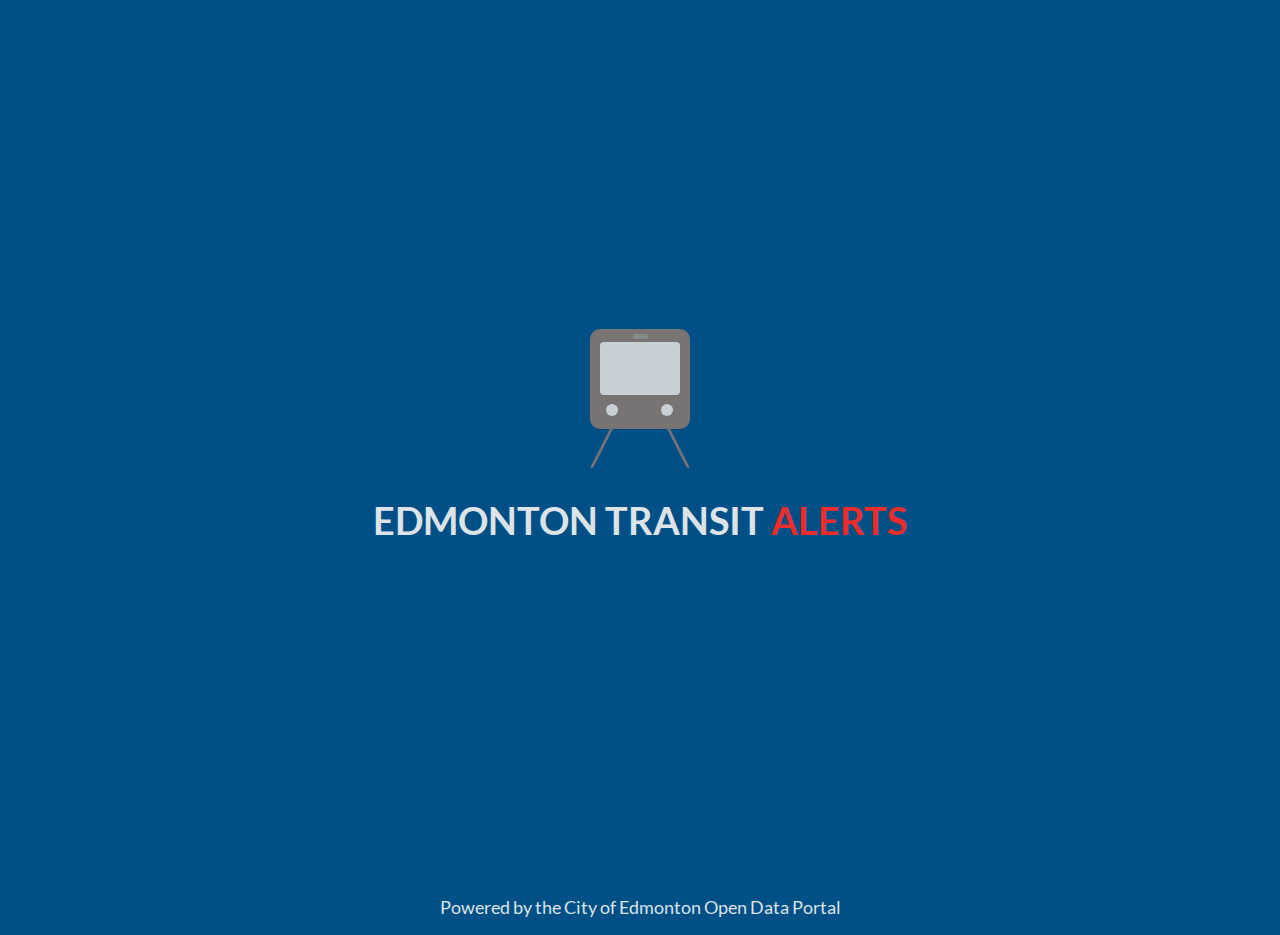
==== about.html @ 35cfcfc2 "added about page and cleaned up code" ====
<!DOCTYPE html>
<html lang="en">
<head>
  <meta charset="UTF-8">
  <meta http-equiv="X-UA-Compatible" content="IE=edge">
  <meta name="viewport" content="width=device-width, initial-scale=1.0">
  <meta name="description" content="Edmonton Transit alerts app">
  <title>Edmonton Transit Alerts</title>
  <link rel="icon" type="image/x-icon" href="./assets/train.png">
  <link rel="stylesheet" href="/styles/styles.css" class="rel">
</head>
<body>

<!--PRELOADER-->
  <div class="loader">
    <div class="train">
      <div class="windows"></div>
      <div class="lights"></div>
    </div><!-- train div end -->
    <div class="rails">
      <div class="ties"></div>
      <div class="ties"></div>
      <div class="ties"></div>
    </div><!-- rail div end -->
    <p class="loaderText">Edmonton transit <span class="orangeSpan">alerts</span></p>
  </div>

  <!-- HEADER -->
  <header>
    <div class="wrapper">
      <h1>Edmonton transit <span class="orangeSpan">alerts</span></h1>
      <h2 class="time">""</h2>
      <p class="headerDescription">The latest transit service notices, updated every five minutes</p>
    </div>
  </header>

<!-- NAV -->
  <nav>
    <ul>
      <li class="navButton">
        <a href="./index.html" class="navLink">Home</a>
      </li>
    </ul>
  </nav>

<!-- MAIN -->
  <main class="aboutPage">
    <div class="bannerImage">
      <h2 class="about">
        about this app
      </h2>
    </div>
      <div class="wrapper">
        <p class="description">
          This app lists the most up-to-date information on transit service disruptions for the City of Edmonton. The data is fetched from three RESTful APIs published by the City of Edmonton's Open Data portal, and is refreshed every five minutes.
  
          Information presented here is presented in an "as is" format directly from the city, and as such some entries may be missing and incomplete.  
  
        </p>
      </div> <!-- wrapper div end -->
  </main>

<!-- JAVASCRIPT -->
  <script src="./javascript/preloader.js"></script>
  <script src="./javascript/clock.js"></script>
</body>

<!-- FOOTER -->
<footer>
  Powered by the City of Edmonton Open Data Portal 
</footer>
</html>
---- styles/styles.css ----
@charset "UTF-8";
.loader {
  position: fixed;
  top: 0;
  left: 0;
  width: 100vw;
  height: 100vh;
  display: flex;
  align-items: center;
  justify-content: center;
  background-color: #005087;
  z-index: 1000;
  transition: opacity 0.9s, visibility 0.9s;
  display: flex;
  flex-direction: column;
}

.loader--hidden {
  opacity: 0;
  visibility: hidden;
}

.loaderText {
  color: #DDE3E6;
  font-family: "Lato-Bold";
  text-transform: uppercase;
  font-size: clamp(2.9rem, 3vw, 5rem);
  margin: 30px 10px;
  display: flex;
  justify-content: center;
  text-align: center;
  white-space: pre;
  width: 100%;
  display: flex;
  flex-wrap: wrap;
}

.rails {
  position: relative;
  text-align: center;
  width: 100px;
}
.rails:before, .rails:after {
  background-color: #787474;
  border-radius: 4px;
  content: "";
  display: block;
  float: left;
  height: 40px;
  transform-origin: bottom;
  transform: skewX(-27deg);
  width: 3px;
}
.rails:after {
  float: right;
  transform: skewX(27deg);
}

.ties {
  animation: track 1s infinite linear;
  background-color: #787474;
  border-radius: 4px;
  display: inline-block;
  height: 3px;
  opacity: 0;
  position: absolute;
  top: 89%;
  transform: translateX(-52%);
}

.ties:nth-child(2) {
  animation-delay: -0.333s;
}

.ties:nth-child(3) {
  animation-delay: -0.666s;
}

.train {
  animation: train 1.5s infinite ease-in-out;
  background-color: #787474;
  border-radius: 10px;
  height: 100px;
  position: relative;
  top: 1px;
  width: 100px;
}

.windows {
  background-color: #C7D0D4;
  border-radius: 4px;
  height: 53px;
  margin: 1px auto 0 auto;
  position: relative;
  top: 12px;
  width: 80%;
}
.windows:before {
  background-color: #878b8b;
  border-radius: 3px;
  content: "";
  display: block;
  height: 5px;
  left: calc(50% - 7.5px);
  position: absolute;
  top: -8px;
  width: 15px;
}

.lights:before,
.lights:after {
  background-color: #C7D0D4;
  border-radius: 50%;
  content: "";
  display: block;
  height: 12px;
  left: 16%;
  position: absolute;
  top: 75%;
  width: 12px;
}

.lights:after {
  left: 71%;
}

@keyframes train {
  0% {
    transform: rotate(0deg);
  }
  25% {
    transform: rotate(0.5deg);
  }
  50% {
    transform: rotate(-0.5deg);
  }
  75% {
    transform: rotate(0.5deg);
  }
  100% {
    transform: rotate(0deg);
  }
}
@keyframes track {
  0% {
    opacity: 0;
    top: 88%;
    width: 90%;
  }
  10% {
    opacity: 1;
  }
  90% {
    opacity: 1;
  }
  100% {
    opacity: 0;
    top: 0;
    width: 38px;
  }
}
nav {
  background-color: #005087;
  height: 70px;
}
nav ul {
  width: 100%;
  height: 100%;
  display: flex;
  justify-content: center;
  align-items: center;
  text-align: center;
  list-style-type: none;
}

.navButton {
  transition: transform 0.5s ease-in-out;
}

.navButton:active {
  animation: push 0.5s ease-in-out;
}

.navLink {
  width: 200px;
  margin-left: 10px;
  margin-right: 10px;
  margin-bottom: 35px;
  background-color: #DDE3E6;
  font-family: "Lato-Bold";
  text-transform: uppercase;
  font-size: clamp(1.45rem, 1.05vw, 2rem);
  padding: 10px 20px;
  text-decoration: none;
  color: #005087;
  border-radius: 3px;
}
.navLink:hover {
  background-color: #ED2D2C;
  color: #DDE3E6;
}
.navLink:hover {
  background-color: #ED2D2C;
  color: #DDE3E6;
}

.navLink:visited {
  color: #005087;
}

@font-face {
  font-family: "Lato-Regular";
  src: url("/fonts/Lato/Lato-Regular.ttf");
  font-weight: normal;
}
@font-face {
  font-family: "Lato-Bold";
  src: url("/fonts/Lato/Lato-Bold.ttf");
  font-weight: bold;
}
@font-face {
  font-family: "Lato-Black";
  src: url("/fonts/Lato/Lato-Black.ttf");
  font-weight: 900;
}
@font-face {
  font-family: "Lato-Italic";
  src: url("/fonts/Lato/Lato-Italic.ttf");
  font-weight: 900;
}
html {
  line-height: 1.15;
  -ms-text-size-adjust: 100%;
  -webkit-text-size-adjust: 100%;
}

body {
  margin: 0;
}

article, aside, footer, header, nav, section {
  display: block;
}

h1 {
  font-size: 2em;
  margin: 0.67em 0;
}

figcaption, figure, main {
  display: block;
}

figure {
  margin: 1em 40px;
}

hr {
  box-sizing: content-box;
  height: 0;
  overflow: visible;
}

pre {
  font-family: monospace, monospace;
  font-size: 1em;
}

a {
  background-color: transparent;
  -webkit-text-decoration-skip: objects;
}

abbr[title] {
  border-bottom: none;
  text-decoration: underline;
  text-decoration: underline dotted;
}

b, strong {
  font-weight: inherit;
}

b, strong {
  font-weight: bolder;
}

code, kbd, samp {
  font-family: monospace, monospace;
  font-size: 1em;
}

dfn {
  font-style: italic;
}

mark {
  background-color: #ff0;
  color: #000;
}

small {
  font-size: 80%;
}

sub, sup {
  font-size: 75%;
  line-height: 0;
  position: relative;
  vertical-align: baseline;
}

sub {
  bottom: -0.25em;
}

sup {
  top: -0.5em;
}

audio, video {
  display: inline-block;
}

audio:not([controls]) {
  display: none;
  height: 0;
}

img {
  border-style: none;
}

svg:not(:root) {
  overflow: hidden;
}

button, input, optgroup, select, textarea {
  font-family: sans-serif;
  font-size: 100%;
  line-height: 1.15;
  margin: 0;
}

button, input {
  overflow: visible;
}

button, select {
  text-transform: none;
}

button, html [type=button], [type=reset], [type=submit] {
  -webkit-appearance: button;
}

button::-moz-focus-inner, [type=button]::-moz-focus-inner, [type=reset]::-moz-focus-inner, [type=submit]::-moz-focus-inner {
  border-style: none;
  padding: 0;
}

button:-moz-focusring, [type=button]:-moz-focusring, [type=reset]:-moz-focusring, [type=submit]:-moz-focusring {
  outline: 1px dotted ButtonText;
}

fieldset {
  padding: 0.35em 0.75em 0.625em;
}

legend {
  box-sizing: border-box;
  color: inherit;
  display: table;
  max-width: 100%;
  padding: 0;
  white-space: normal;
}

progress {
  display: inline-block;
  vertical-align: baseline;
}

textarea {
  overflow: auto;
}

[type=checkbox], [type=radio] {
  box-sizing: border-box;
  padding: 0;
}

[type=number]::-webkit-inner-spin-button, [type=number]::-webkit-outer-spin-button {
  height: auto;
}

[type=search] {
  -webkit-appearance: textfield;
  outline-offset: -2px;
}

[type=search]::-webkit-search-cancel-button, [type=search]::-webkit-search-decoration {
  -webkit-appearance: none;
}

::-webkit-file-upload-button {
  -webkit-appearance: button;
  font: inherit;
}

details, menu {
  display: block;
}

summary {
  display: list-item;
}

canvas {
  display: inline-block;
}

template {
  display: none;
}

[hidden] {
  display: none;
}

html {
  box-sizing: border-box;
  font-size: 62.5%;
  font-family: "Lato-Regular";
}

*, *:before, *:after {
  box-sizing: inherit;
}

.sr-only {
  position: absolute;
  width: 1px;
  height: 1px;
  margin: -1px;
  border: 0;
  padding: 0;
  white-space: nowrap;
  clip-path: inset(100%);
  clip: rect(0 0 0 0);
  overflow: hidden;
}

* {
  margin: 0;
  padding: 0;
  scroll-behavior: smooth;
}

.wrapper {
  max-width: 1200px;
  width: 90%;
  margin: 0 auto;
}

img {
  max-width: 100%;
  height: auto;
  display: block;
}

ul {
  list-style: none;
}

header {
  height: 250px;
  display: flex;
  flex-direction: column;
  justify-content: center;
  align-items: center;
  background-color: #005087;
}

.mainHeader {
  padding-bottom: 20px;
}

h1, h2, .headerDescription {
  width: 100%;
  display: flex;
  justify-content: center;
  align-items: center;
  text-align: center;
}

h1 {
  text-transform: uppercase;
  color: #DDE3E6;
  font-family: "Lato-Bold";
  font-size: clamp(3.5rem, 6vw, 8rem);
  white-space: pre;
  margin: 15px 0;
  letter-spacing: 0.35rem;
}

.orangeSpan {
  color: #ED2D2C;
}

.time {
  color: #DDE3E6;
  font-size: clamp(1.7rem, 4.2vw, 3rem);
  white-space: pre;
  margin-top: 30px;
  margin-bottom: 10px;
}

.headerDescription {
  font-size: clamp(1.6rem, 1.1vw, 2rem);
  color: #DDE3E6;
}

h3 {
  font-size: clamp(2.2rem, 1.8vw, 3rem);
  text-transform: uppercase;
  width: 100%;
  height: 100%;
  display: flex;
  justify-content: center;
  margin: 10px 0;
  color: #005087;
  font-family: "Lato-Bold";
  padding: 0 5px;
  text-align: center;
}

main {
  background-size: cover;
  border-top: 2px solid #DDE3E6;
  border-bottom: 2px solid #DDE3E6;
  min-height: calc(100vh - 355px);
  background-repeat: no-repeat;
  border-top: 2px solid #DDE3E6;
  border-bottom: 2px solid #DDE3E6;
}

.videoContainer {
  position: absolute;
  z-index: -1;
  width: 100%;
  height: 100%;
  object-fit: fill;
}

.mainVideo {
  width: 100%;
  height: 100%;
  object-fit: cover;
  filter: brightness(50%);
}

.videoCredit {
  position: absolute;
  bottom: 0;
  right: 0;
}

.byline {
  font-family: "Lato-Regular";
  color: #DDE3E6;
  font-size: 2rem;
  padding: 10px;
}

.frontPage {
  min-height: calc(100vh - 305px);
  display: flex;
  align-items: center;
  justify-content: center;
  position: relative;
}

.aboutPage {
  background-color: #C7D0D4;
}

.mainCurrentDisruptions {
  background-image: linear-gradient(to bottom, rgba(0, 0, 0, 0.6) 0%, rgba(0, 0, 0, 0.6) 100%), url(../../assets/gh3-KATG-027.jpg);
  background-position: center 90%;
}

.mainUpcomingDisruptions {
  background-image: linear-gradient(to bottom, rgba(0, 0, 0, 0.6) 0%, rgba(0, 0, 0, 0.6) 100%), url(../../assets/bayenterprise.jpg);
  background-position: center 60%;
}

.mainEscalatorsElevators {
  background-image: linear-gradient(to bottom, rgba(0, 0, 0, 0.6) 0%, rgba(0, 0, 0, 0.6) 100%), url(../../assets/Getaway-News-Alex-Cook-Not-Enough-Broken-Escalators.jpg);
  background-position: 40% 60%;
}

.menu {
  display: flex;
  flex-direction: column;
  justify-content: center;
  align-items: center;
  height: 100%;
  width: 100%;
  text-transform: uppercase;
}

.mainButton {
  background-color: rgba(221, 227, 230, 0.9607843137);
  font-size: clamp(1.5rem, 3vw, 5rem);
  text-decoration: none;
  width: 60%;
  text-align: center;
  margin: 10px 0;
  padding: 10px;
  font-family: "Lato-Regular";
  color: #005087;
  border: 5px solid #005087;
  border-radius: 10px;
  display: flex;
  justify-content: center;
  align-items: center;
}
.mainButton:hover {
  background-color: #ED2D2C;
  color: #DDE3E6;
  border: 5px solid #ED2D2C;
}
.mainButton:hover {
  background-color: #ED2D2C;
  color: #DDE3E6;
  border: 5px solid #ED2D2C;
}

.mainButton:active {
  animation: push 0.5s ease-in-out;
}

@keyframes push {
  0% {
    transform: scale(1);
  }
  50% {
    transform: scale(0.9);
  }
  100% {
    transform: scale(1);
  }
}
.navLink:visited {
  color: #005087;
}

.route {
  display: flex;
  width: 100%;
}

.accordion {
  border-bottom: 2px solid #DDE3E6;
}

.accordionItemHeader {
  background-color: #1F4480;
  color: white;
  font-size: clamp(1.2rem, 1.05vw, 2rem);
}

.accordionItemHeader {
  cursor: pointer;
  position: relative;
  display: flex;
  align-items: center;
  padding-top: 10px;
  padding-bottom: 10px;
  padding-left: 10px;
  padding-right: 23px;
}

.accordionItemHeader::after, .accordionItemHeader.active::after {
  content: "";
  position: absolute;
  right: 0;
  top: 0;
  display: flex;
  justify-content: flex-end;
  align-items: center;
  height: 100%;
  padding: 0 10px;
}

.accordionItemHeader::after {
  content: "✚";
}

.accordionItemHeader.active::after {
  content: "✖";
}

.accordionContent {
  padding: 10px;
  color: black;
  background-color: #C7D0D4;
  font-size: 2rem;
}
.accordionContent div {
  margin: 1.5px 0;
}

.accordionItemBody {
  max-height: 0;
  overflow: hidden;
  padding: 0;
  transition: max-height 0.5s ease-out;
}

.resultsElevatorContainer, .resultsEscalatorContainer {
  display: flex;
  flex-direction: column;
  text-align: center;
}

.briefDescription {
  display: flex;
  justify-content: center;
  align-items: center;
  text-align: center;
  font-family: "Lato-Black";
  padding-bottom: 10px;
  font-size: clamp(1.5rem, 1.05vw, 2rem);
}

.doubleInfoContainer {
  width: 100%;
  display: flex;
  font-size: clamp(1.6rem, 1.05vw, 2rem);
  justify-content: center;
}
.doubleInfoContainer .doubleLeft, .doubleInfoContainer .doubleRight {
  width: 50%;
  display: flex;
}
.doubleInfoContainer .doubleLeft {
  justify-content: flex-end;
  padding-right: 2.5px;
}
.doubleInfoContainer .doubleLeft::after {
  content: ":";
}
.doubleInfoContainer .doubleRight {
  justify-content: flex-start;
  padding-left: 2.5px;
}
.doubleInfoContainer .doubleRight:last-child {
  flex-wrap: wrap;
}

.h3Header {
  border-left: 1px solid black;
  border-right: 1px solid black;
  border-top: 1px solid black;
  background-color: #F9D41B;
}

.disruptionsHeader {
  width: 100%;
}

.disruptionsContainer {
  width: 100%;
  display: flex;
  flex-direction: column;
}
.disruptionsContainer div {
  width: 100%;
}

.elevatorOutages, .elevatorOutagesHeader, .escalatorOutages, .escalatorOutagesHeader {
  display: flex;
  flex-direction: column;
  width: 100%;
  margin: 0 auto;
}

.stationHeaders {
  font-family: "Lato-Bold";
  display: flex;
}
.stationHeaders div {
  background-color: #986FAF;
  height: 35px;
}

.stationGridElevator, .stationGridEscalator, .stationHeaders {
  display: grid;
  grid-template-columns: 1fr 1fr 1fr 1fr 1fr;
  background-color: #DDE3E6;
  font-size: 2rem;
}
.stationGridElevator div, .stationGridEscalator div, .stationHeaders div {
  border: 1px solid black;
  overflow: hidden;
  text-align: left;
  display: flex;
  align-items: center;
  padding: 0 5px;
}

.stationGridElevator, .stationGridEscalator {
  background-color: #C7D0D4;
  font-size: 2rem;
}

.apiError {
  display: flex;
  justify-content: center;
  font-size: clamp(1.5rem, 1.05vw, 2rem);
  margin-bottom: 20px;
  margin-left: 5px;
  margin-right: 5px;
  text-align: center;
  padding-bottom: 20px;
}

footer {
  display: flex;
  justify-content: center;
  align-items: center;
  text-align: center;
  background-color: #005087;
  color: #DDE3E6;
  font-size: clamp(1.8rem, 1.05vw, 2rem);
  padding: 15px 10px;
  height: 55px;
}

.bannerImage {
  width: 100%;
  height: 280px;
  overflow: hidden;
  background-image: linear-gradient(to bottom, rgba(0, 0, 0, 0.8) 0%, rgba(0, 0, 0, 0.8) 100%), url(../../assets/LRT-river-valley\ -\ Copy.jpg);
  background-repeat: no-repeat;
  background-size: cover;
  background-position: center 51%;
  display: flex;
  align-items: center;
  justify-content: center;
}

.about {
  color: #DDE3E6;
  font-family: "Lato-Regular";
  text-transform: uppercase;
  font-size: clamp(3rem, 4vw, 6rem);
  width: 100%;
}

.description {
  font: #0E2730;
  font-size: clamp(1.5rem, 3vw, 3rem);
  white-space: pre-line;
  width: 100%;
  display: flex;
  justify-content: center;
  align-items: center;
}

@media (max-width: 1000px) {
  .videoContainer {
    display: none;
  }
  .videoCredit {
    display: none;
  }
  .frontPage {
    background-image: linear-gradient(to bottom, rgba(0, 0, 0, 0.6) 0%, rgba(0, 0, 0, 0.6) 100%), url(../../assets/Belvedere_LRT_Station_6-22am.jpg);
  }
  .bannerImage {
    height: 200px;
  }
  h1 {
    display: flex;
    flex-wrap: wrap;
    white-space: break-spaces;
  }
  .stationGridElevator, .stationGridEscalator {
    display: grid;
    grid-template-columns: 1fr;
    border-top: 2px solid black;
    padding: 5px;
    font-size: clamp(1.6rem, 2vw, 2rem);
  }
  .stationGridElevator div, .stationGridEscalator div {
    justify-content: center;
    border: none;
    text-align: center;
  }
  .stationGridElevator div:first-child, .stationGridEscalator div:first-child {
    font-family: "Lato-Bold";
  }
  .stationGridElevator div:nth-child(4)::before, .stationGridEscalator div:nth-child(4)::before {
    content: "Since ";
    white-space: pre;
  }
  .stationGridElevator div:last-child, .stationGridEscalator div:last-child {
    display: none;
  }
  .stationGridElevator:last-child, .stationGridEscalator:last-child {
    border-bottom: 2px solid black;
  }
  .stationGridElevator div:first-child::after, .stationGridEscalator div:first-child::after {
    content: " Station";
    white-space: pre;
  }
  .elevatorOutagesHeader, .escalatorOutagesHeader {
    display: none;
  }
  .briefDescription {
    font-family: "Lato-Regular";
  }
  .doubleInfoContainer {
    flex-direction: column;
    justify-content: center;
    align-items: center;
  }
  .doubleInfoContainer .doubleLeft, .doubleInfoContainer .doubleRight {
    justify-content: center;
    padding: 0;
    width: 100%;
    text-align: center;
  }
  .doubleInfoContainer .doubleLeft {
    font-family: "Lato-Black";
  }
  .doubleInfoContainer .doubleLeft::after {
    content: "";
  }
}
@media (max-width: 481px) {
  .mainButton {
    height: 60px;
  }
  .bannerImage {
    height: 150px;
  }
}
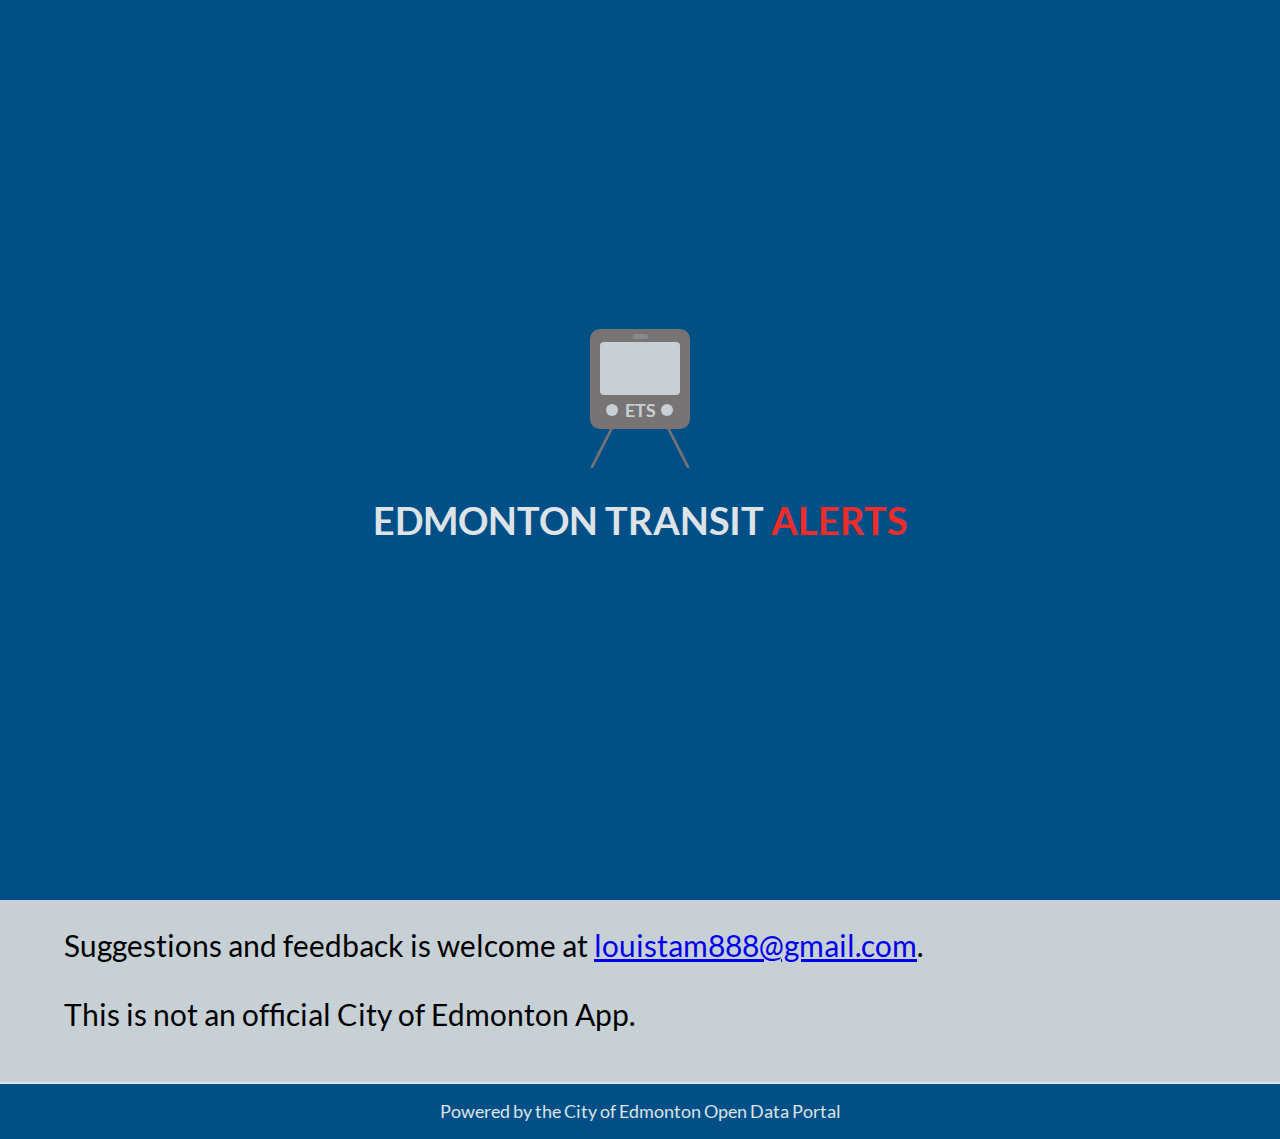
==== commit b8fcda8c: "added text to logo and cleaned up about section code and mobile appearance" ====
--- a/about.html
+++ b/about.html
@@ -14,6 +14,7 @@
 <!--PRELOADER-->
   <div class="loader">
     <div class="train">
+      <div class="logoTrain">ETS</div>
       <div class="windows"></div>
       <div class="lights"></div>
     </div><!-- train div end -->
@@ -50,17 +51,19 @@
         about this app
       </h2>
     </div>
-      <div class="wrapper">
-        <p class="description">
-          This app lists the most up-to-date information on transit service disruptions for the City of Edmonton. The data is fetched from three RESTful APIs published by the City of Edmonton's Open Data portal, and is refreshed every five minutes.
+    <div class="wrapper descriptionContainer">
+        <p class="description">This app lists the most up-to-date information on transit service disruptions for the City of Edmonton. Data on service disruptions and outages is fetched from three RESTful APIs published by the City of Edmonton's Open Data portal, and is refreshed every five minutes. A fourth API provides Google Maps and location for bus stops.
   
-          Information presented here is presented in an "as is" format directly from the city, and as such some entries may be missing and incomplete.  
-  
-        </p>
-      </div> <!-- wrapper div end -->
+        Information presented here is presented in an "as is" format directly from the city, and as such some entries incomplete.  
+
+        Suggestions and feedback is welcome at <a href="mailto:email@example.com" target="_blank">louistam888@gmail.com</a>.
+      
+        This is not an official City of Edmonton App.</p>
+    </div> <!-- wrapper div end -->
   </main>
 
 <!-- JAVASCRIPT -->
+  <script src="https://moment.github.io/luxon/global/luxon.min.js"></script>  
   <script src="./javascript/preloader.js"></script>
   <script src="./javascript/clock.js"></script>
 </body>
--- a/styles/styles.css
+++ b/styles/styles.css
@@ -84,6 +84,18 @@
   position: relative;
   top: 1px;
   width: 100px;
+}
+
+.logoTrain {
+  position: absolute;
+  font-size: 1.8rem;
+  color: #C7D0D4;
+  font-family: "Lato-Bold";
+  z-index: 20;
+  bottom: 0;
+  right: 50%;
+  transform: translateX(50%);
+  margin-bottom: 8px;
 }
 
 .windows {
@@ -175,17 +187,23 @@
 
 .navButton {
   transition: transform 0.5s ease-in-out;
-}
-
-.navButton:active {
-  animation: push 0.5s ease-in-out;
-}
-
-.navLink {
-  width: 200px;
+  width: 100px;
+  display: flex;
+  justify-content: center;
+  align-items: center;
+  height: 50px;
   margin-left: 10px;
   margin-right: 10px;
   margin-bottom: 35px;
+  margin-top: 5px;
+}
+
+.navButton:active {
+  animation: push 0.5s ease-in-out;
+}
+
+.navLink {
+  width: 100%;
   background-color: #DDE3E6;
   font-family: "Lato-Bold";
   text-transform: uppercase;
@@ -194,6 +212,10 @@
   text-decoration: none;
   color: #005087;
   border-radius: 3px;
+  display: flex;
+  justify-content: center;
+  align-items: center;
+  text-align: center;
 }
 .navLink:hover {
   background-color: #ED2D2C;
@@ -759,6 +781,9 @@
 .doubleInfoContainer .doubleRight:last-child {
   flex-wrap: wrap;
 }
+.doubleInfoContainer .stop {
+  display: inline;
+}
 
 .h3Header {
   border-left: 1px solid black;
@@ -860,14 +885,17 @@
   width: 100%;
 }
 
+.descriptionContainer {
+  display: flex;
+  align-items: center;
+  justify-content: center;
+}
+
 .description {
   font: #0E2730;
   font-size: clamp(1.5rem, 3vw, 3rem);
   white-space: pre-line;
-  width: 100%;
-  display: flex;
-  justify-content: center;
-  align-items: center;
+  margin: 50px 0;
 }
 
 @media (max-width: 1000px) {
@@ -882,6 +910,10 @@
   }
   .bannerImage {
     height: 200px;
+  }
+  .descriptionContainer {
+    min-height: calc(100vh - 600px);
+    text-align: center;
   }
   h1 {
     display: flex;
@@ -948,4 +980,8 @@
   .bannerImage {
     height: 150px;
   }
+  .descriptionContainer {
+    min-height: calc(100vh - 505px);
+    text-align: center;
+  }
 }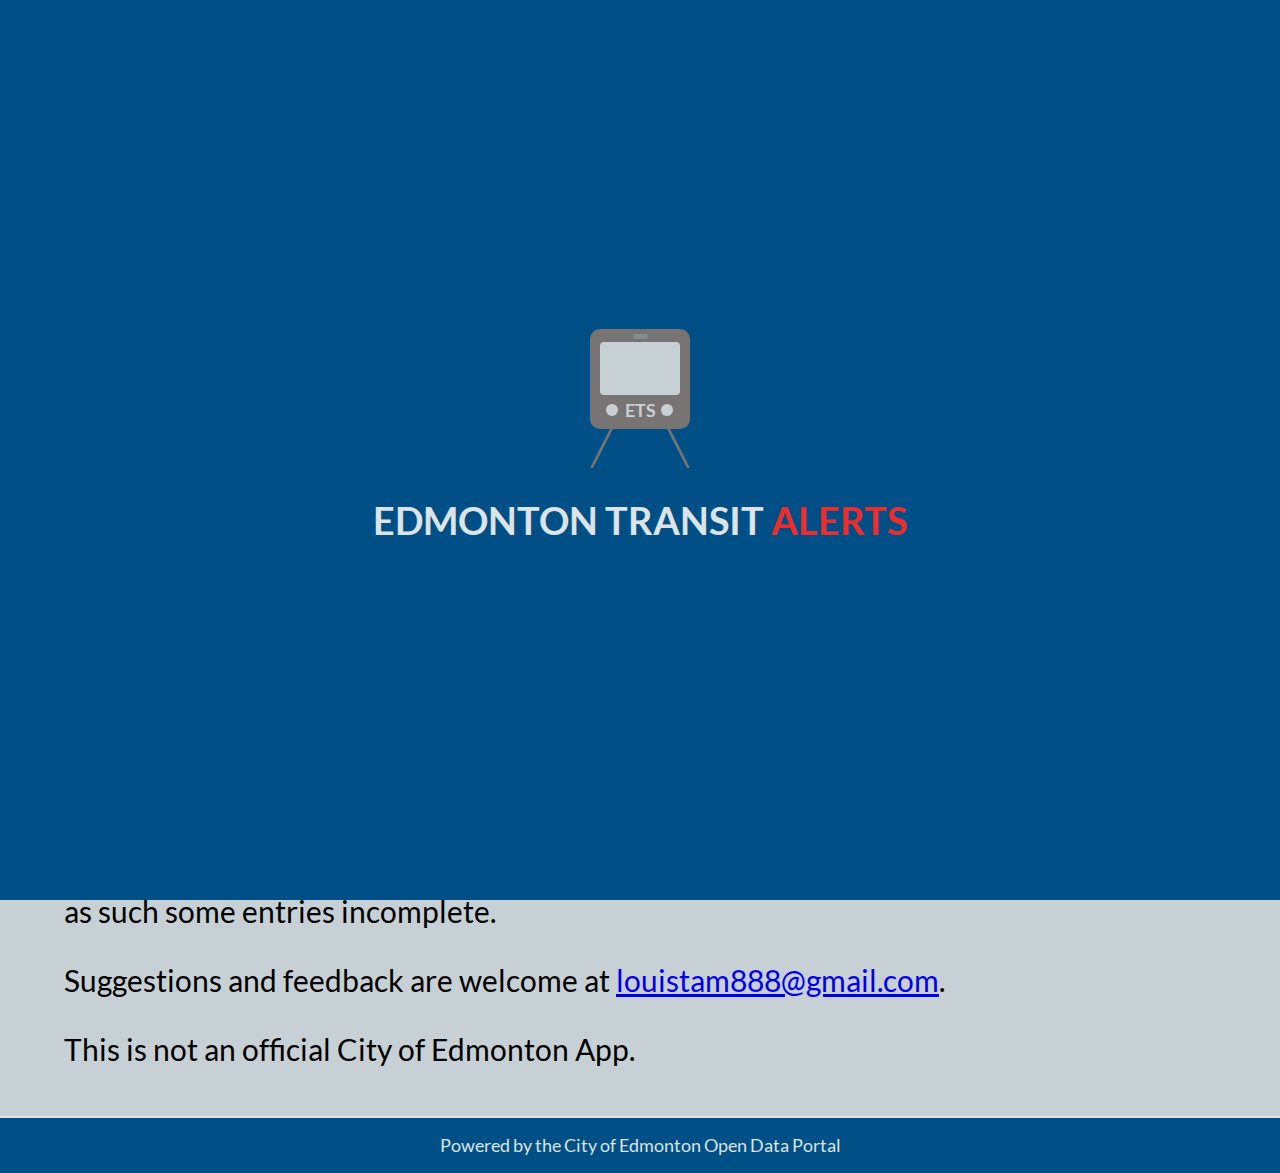
==== commit d4eecf1c: "fixed grammar on about page" ====
--- a/about.html
+++ b/about.html
@@ -52,11 +52,11 @@
       </h2>
     </div>
     <div class="wrapper descriptionContainer">
-        <p class="description">This app lists the most up-to-date information on transit service disruptions for the City of Edmonton. Data on service disruptions and outages is fetched from three RESTful APIs published by the City of Edmonton's Open Data portal, and is refreshed every five minutes. A fourth API provides Google Maps and location for bus stops.
+        <p class="description">This app lists the most up-to-date information on transit service disruptions for the City of Edmonton. Data on service disruptions and outages is fetched from three RESTful APIs published by the City of Edmonton's Open Data portal, and is refreshed every five minutes. A fourth API provides Google Maps coordinates and location information for bus stops.
   
         Information presented here is presented in an "as is" format directly from the city, and as such some entries incomplete.  
 
-        Suggestions and feedback is welcome at <a href="mailto:email@example.com" target="_blank">louistam888@gmail.com</a>.
+        Suggestions and feedback are welcome at <a href="mailto:email@example.com" target="_blank">louistam888@gmail.com</a>.
       
         This is not an official City of Edmonton App.</p>
     </div> <!-- wrapper div end -->
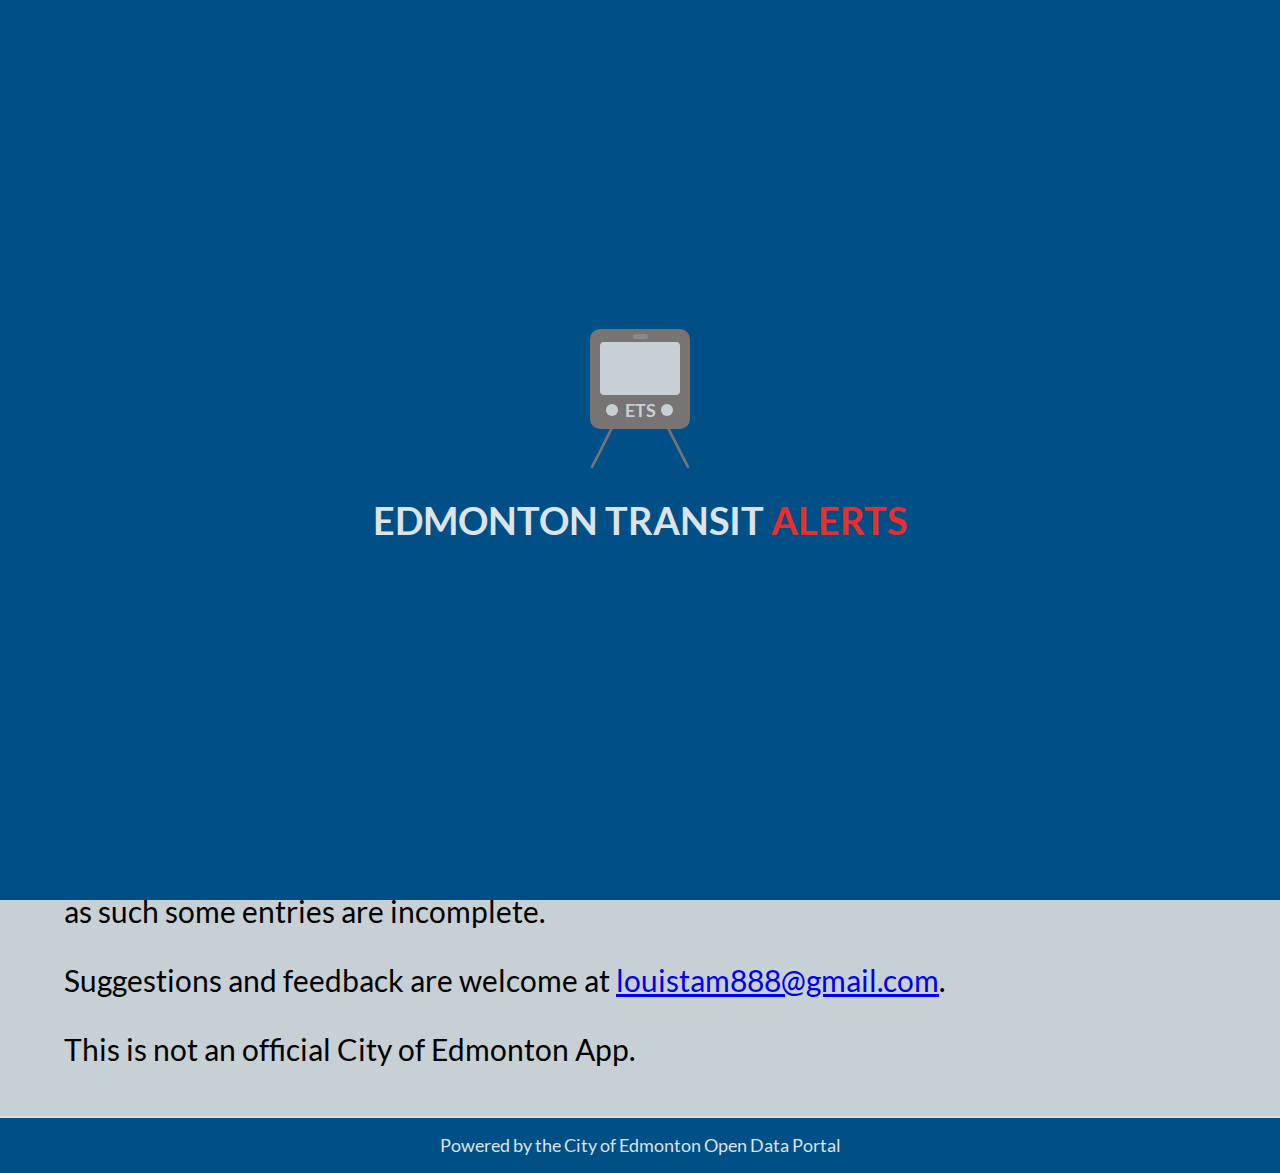
==== commit 8944607c: "fixed regex for delay descriptions to display more neatly" ====
--- a/about.html
+++ b/about.html
@@ -54,7 +54,7 @@
     <div class="wrapper descriptionContainer">
         <p class="description">This app lists the most up-to-date information on transit service disruptions for the City of Edmonton. Data on service disruptions and outages is fetched from three RESTful APIs published by the City of Edmonton's Open Data portal, and is refreshed every five minutes. A fourth API provides Google Maps coordinates and location information for bus stops.
   
-        Information presented here is presented in an "as is" format directly from the city, and as such some entries incomplete.  
+        Information presented here is presented in an "as is" format directly from the city, and as such some entries are incomplete.  
 
         Suggestions and feedback are welcome at <a href="mailto:email@example.com" target="_blank">louistam888@gmail.com</a>.
       
--- a/styles/styles.css
+++ b/styles/styles.css
@@ -725,7 +725,9 @@
 }
 
 .accordionContent {
-  padding: 10px;
+  padding-left: 10px;
+  padding-right: 10px;
+  padding-bottom: 20px;
   color: black;
   background-color: #C7D0D4;
   font-size: 2rem;
@@ -749,11 +751,13 @@
 
 .briefDescription {
   display: flex;
+  white-space: pre-line;
+  width: 100%;
   justify-content: center;
   align-items: center;
   text-align: center;
   font-family: "Lato-Black";
-  padding-bottom: 10px;
+  padding-bottom: 20px;
   font-size: clamp(1.5rem, 1.05vw, 2rem);
 }
 
